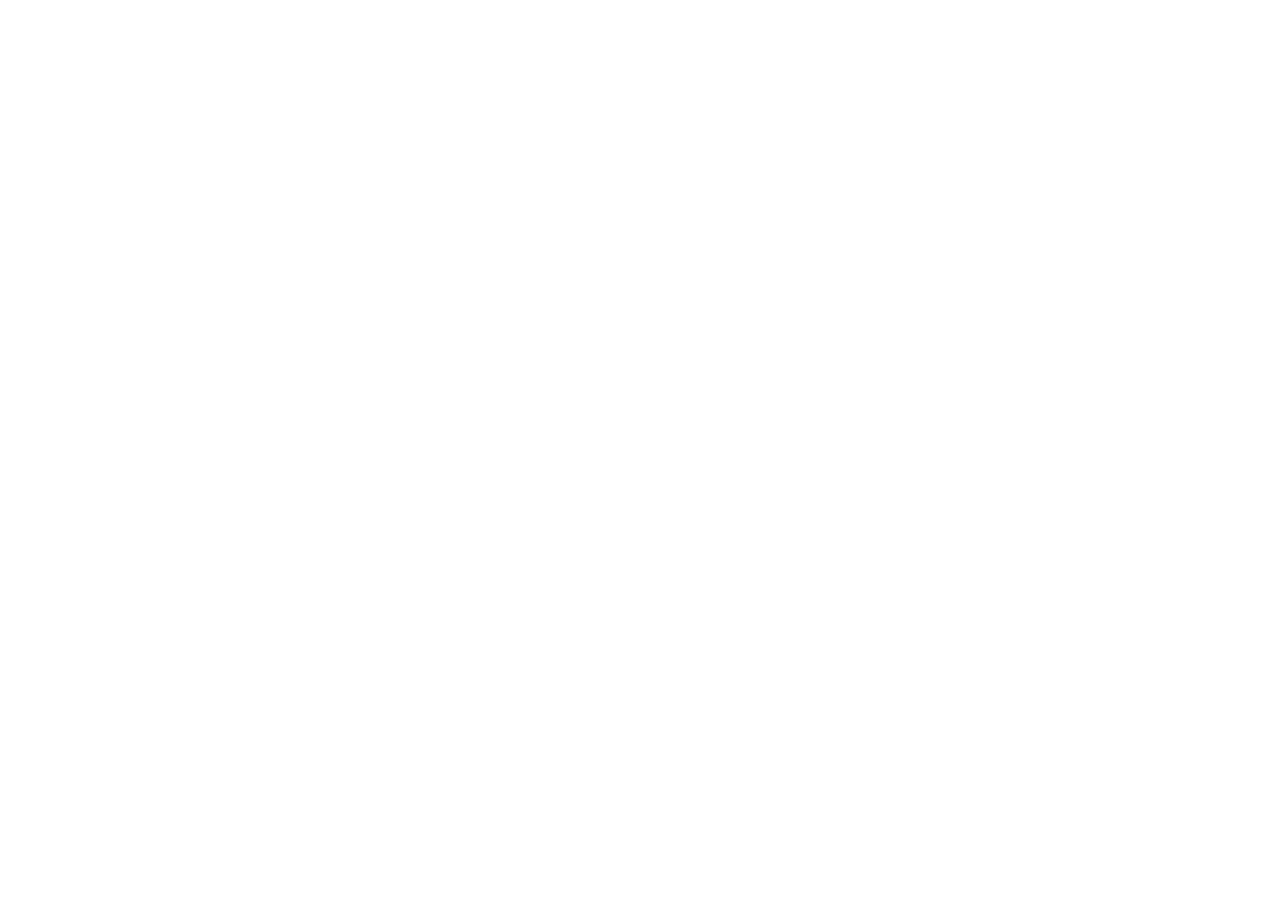
==== login.html @ 40ef72df "登录页面设计" ====
<!DOCTYPE html>
<html lang="en">
<head>
  <meta charset="UTF-8">
  <meta http-equiv="X-UA-Compatible" content="IE=edge">
  <meta name="viewport" content="width=device-width, initial-scale=1.0">
  <title>Document</title>
  <link rel="stylesheet" href="./assets/css/login.css">
  <link rel="stylesheet" href="./assets/lib/bootstrap.css">
</head>
<body>
  <div></div>
</body>
</html>
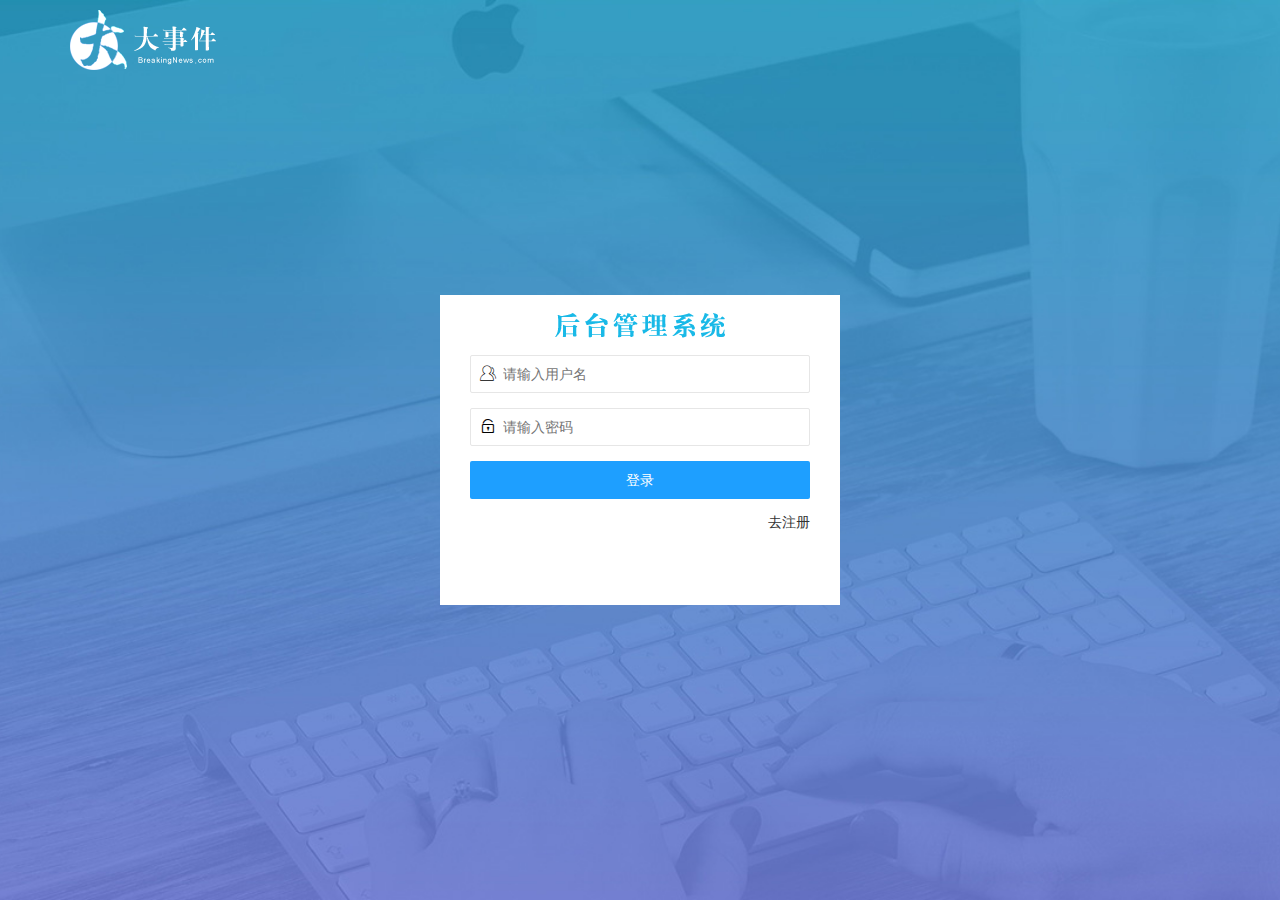
==== commit cbe0b244: "完成了登录和注册功能" ====
--- a/login.html
+++ b/login.html
@@ -5,10 +5,79 @@
   <meta http-equiv="X-UA-Compatible" content="IE=edge">
   <meta name="viewport" content="width=device-width, initial-scale=1.0">
   <title>Document</title>
+  
+  <link rel="stylesheet" href="./assets/lib/layui/css/layui.css">
   <link rel="stylesheet" href="./assets/css/login.css">
-  <link rel="stylesheet" href="./assets/lib/bootstrap.css">
 </head>
 <body>
-  <div></div>
+  <div class="layui-main">
+    <img src="./assets/images/logo.png" alt="">
+  </div>
+  <!-- 登录注册模块 -->
+  <div class="loginAndRegBox">
+    <!-- 背景标题 -->
+    <div class="bg-box"></div>
+    <!-- 登录模块 -->
+    <div class="login-box" >
+      <!-- 用户名 -->
+      <form class="layui-form" id="form-login">
+        <div class="layui-form-item">
+          <i class="layui-icon layui-icon-user"></i>
+            <input type="text" name="username" required lay-verify="required" placeholder="请输入用户名" autocomplete="off"
+              class="layui-input">
+        </div>
+        <!-- 密码 -->
+        <div class="layui-form-item">
+          <i class="layui-icon layui-icon-password"></i>
+            <input type="password" name="password" required lay-verify="required|pwd" placeholder="请输入密码" autocomplete="off"
+              class="layui-input">
+        </div>
+        <!-- 提交按钮 -->
+        <div class="layui-form-item">
+          <button class="layui-btn  layui-btn-normal layui-btn-fluid" lay-submit >登录</button>
+        </div>
+        <div class="layui-form-item link">
+          <a href="javascript:;" id='link-reg'>去注册</a>
+        </div>
+      </form>
+      
+    </div>
+    <!-- 注册模块 -->
+    <div class="reg-box" >
+      <!-- 用户名 -->
+      <form class="layui-form" id="form_reg">
+        <div class="layui-form-item">
+          <i class="layui-icon layui-icon-user"></i>
+          <input type="text" name="username" required lay-verify="required" placeholder="请输入用户名" autocomplete="off"
+            class="layui-input">
+        </div>
+        <!-- 密码 -->
+        <div class="layui-form-item">
+          <i class="layui-icon layui-icon-password"></i>
+          <input type="password" name="password" required lay-verify="required|pwd" placeholder="请输入密码" autocomplete="off"
+            class="layui-input">
+        </div>
+        <!-- 密码确认框 -->
+        <div class="layui-form-item">
+          <i class="layui-icon layui-icon-password"></i>
+          <input type="password" name="repassword" required lay-verify="required|pwd|repawd" placeholder="请输入确认密码" autocomplete="off"
+            class="layui-input">
+        </div>
+        <!-- 注册按钮 -->
+        <div class="layui-form-item">
+          <button class="layui-btn  layui-btn-normal layui-btn-fluid" lay-submit>注册</button>
+        </div>
+        <div class="layui-form-item link">
+          <a href="javascript:;" id="link-login">去登录</a>
+        </div>
+      </form>
+      
+    </div>
+  </div>
+
+  <script src="./assets/lib/jquery.js"></script>
+  <script src="./assets/lib/layui/layui.all.js"></script>
+  <script src="./assets/js/baseAPI.js"></script>
+  <script src="./assets/js/login.js"></script>
 </body>
 </html>--- a/assets/lib/layui/css/layui.css
+++ b/assets/lib/layui/css/layui.css
@@ -0,0 +1,2 @@
+/** layui-v2.5.5 MIT License By https://www.layui.com */
+ .layui-inline,img{display:inline-block;vertical-align:middle}h1,h2,h3,h4,h5,h6{font-weight:400}.layui-edge,.layui-header,.layui-inline,.layui-main{position:relative}.layui-body,.layui-edge,.layui-elip{overflow:hidden}.layui-btn,.layui-edge,.layui-inline,img{vertical-align:middle}.layui-btn,.layui-disabled,.layui-icon,.layui-unselect{-moz-user-select:none;-webkit-user-select:none;-ms-user-select:none}.layui-elip,.layui-form-checkbox span,.layui-form-pane .layui-form-label{text-overflow:ellipsis;white-space:nowrap}.layui-breadcrumb,.layui-tree-btnGroup{visibility:hidden}blockquote,body,button,dd,div,dl,dt,form,h1,h2,h3,h4,h5,h6,input,li,ol,p,pre,td,textarea,th,ul{margin:0;padding:0;-webkit-tap-highlight-color:rgba(0,0,0,0)}a:active,a:hover{outline:0}img{border:none}li{list-style:none}table{border-collapse:collapse;border-spacing:0}h4,h5,h6{font-size:100%}button,input,optgroup,option,select,textarea{font-family:inherit;font-size:inherit;font-style:inherit;font-weight:inherit;outline:0}pre{white-space:pre-wrap;white-space:-moz-pre-wrap;white-space:-pre-wrap;white-space:-o-pre-wrap;word-wrap:break-word}body{line-height:24px;font:14px Helvetica Neue,Helvetica,PingFang SC,Tahoma,Arial,sans-serif}hr{height:1px;margin:10px 0;border:0;clear:both}a{color:#333;text-decoration:none}a:hover{color:#777}a cite{font-style:normal;*cursor:pointer}.layui-border-box,.layui-border-box *{box-sizing:border-box}.layui-box,.layui-box *{box-sizing:content-box}.layui-clear{clear:both;*zoom:1}.layui-clear:after{content:'\20';clear:both;*zoom:1;display:block;height:0}.layui-inline{*display:inline;*zoom:1}.layui-edge{display:inline-block;width:0;height:0;border-width:6px;border-style:dashed;border-color:transparent}.layui-edge-top{top:-4px;border-bottom-color:#999;border-bottom-style:solid}.layui-edge-right{border-left-color:#999;border-left-style:solid}.layui-edge-bottom{top:2px;border-top-color:#999;border-top-style:solid}.layui-edge-left{border-right-color:#999;border-right-style:solid}.layui-disabled,.layui-disabled:hover{color:#d2d2d2!important;cursor:not-allowed!important}.layui-circle{border-radius:100%}.layui-show{display:block!important}.layui-hide{display:none!important}@font-face{font-family:layui-icon;src:url(../font/iconfont.eot?v=250);src:url(../font/iconfont.eot?v=250#iefix) format('embedded-opentype'),url(../font/iconfont.woff2?v=250) format('woff2'),url(../font/iconfont.woff?v=250) format('woff'),url(../font/iconfont.ttf?v=250) format('truetype'),url(../font/iconfont.svg?v=250#layui-icon) format('svg')}.layui-icon{font-family:layui-icon!important;font-size:16px;font-style:normal;-webkit-font-smoothing:antialiased;-moz-osx-font-smoothing:grayscale}.layui-icon-reply-fill:before{content:"\e611"}.layui-icon-set-fill:before{content:"\e614"}.layui-icon-menu-fill:before{content:"\e60f"}.layui-icon-search:before{content:"\e615"}.layui-icon-share:before{content:"\e641"}.layui-icon-set-sm:before{content:"\e620"}.layui-icon-engine:before{content:"\e628"}.layui-icon-close:before{content:"\1006"}.layui-icon-close-fill:before{content:"\1007"}.layui-icon-chart-screen:before{content:"\e629"}.layui-icon-star:before{content:"\e600"}.layui-icon-circle-dot:before{content:"\e617"}.layui-icon-chat:before{content:"\e606"}.layui-icon-release:before{content:"\e609"}.layui-icon-list:before{content:"\e60a"}.layui-icon-chart:before{content:"\e62c"}.layui-icon-ok-circle:before{content:"\1005"}.layui-icon-layim-theme:before{content:"\e61b"}.layui-icon-table:before{content:"\e62d"}.layui-icon-right:before{content:"\e602"}.layui-icon-left:before{content:"\e603"}.layui-icon-cart-simple:before{content:"\e698"}.layui-icon-face-cry:before{content:"\e69c"}.layui-icon-face-smile:before{content:"\e6af"}.layui-icon-survey:before{content:"\e6b2"}.layui-icon-tree:before{content:"\e62e"}.layui-icon-upload-circle:before{content:"\e62f"}.layui-icon-add-circle:before{content:"\e61f"}.layui-icon-download-circle:before{content:"\e601"}.layui-icon-templeate-1:before{content:"\e630"}.layui-icon-util:before{content:"\e631"}.layui-icon-face-surprised:before{content:"\e664"}.layui-icon-edit:before{content:"\e642"}.layui-icon-speaker:before{content:"\e645"}.layui-icon-down:before{content:"\e61a"}.layui-icon-file:before{content:"\e621"}.layui-icon-layouts:before{content:"\e632"}.layui-icon-rate-half:before{content:"\e6c9"}.layui-icon-add-circle-fine:before{content:"\e608"}.layui-icon-prev-circle:before{content:"\e633"}.layui-icon-read:before{content:"\e705"}.layui-icon-404:before{content:"\e61c"}.layui-icon-carousel:before{content:"\e634"}.layui-icon-help:before{content:"\e607"}.layui-icon-code-circle:before{content:"\e635"}.layui-icon-water:before{content:"\e636"}.layui-icon-username:before{content:"\e66f"}.layui-icon-find-fill:before{content:"\e670"}.layui-icon-about:before{content:"\e60b"}.layui-icon-location:before{content:"\e715"}.layui-icon-up:before{content:"\e619"}.layui-icon-pause:before{content:"\e651"}.layui-icon-date:before{content:"\e637"}.layui-icon-layim-uploadfile:before{content:"\e61d"}.layui-icon-delete:before{content:"\e640"}.layui-icon-play:before{content:"\e652"}.layui-icon-top:before{content:"\e604"}.layui-icon-friends:before{content:"\e612"}.layui-icon-refresh-3:before{content:"\e9aa"}.layui-icon-ok:before{content:"\e605"}.layui-icon-layer:before{content:"\e638"}.layui-icon-face-smile-fine:before{content:"\e60c"}.layui-icon-dollar:before{content:"\e659"}.layui-icon-group:before{content:"\e613"}.layui-icon-layim-download:before{content:"\e61e"}.layui-icon-picture-fine:before{content:"\e60d"}.layui-icon-link:before{content:"\e64c"}.layui-icon-diamond:before{content:"\e735"}.layui-icon-log:before{content:"\e60e"}.layui-icon-rate-solid:before{content:"\e67a"}.layui-icon-fonts-del:before{content:"\e64f"}.layui-icon-unlink:before{content:"\e64d"}.layui-icon-fonts-clear:before{content:"\e639"}.layui-icon-triangle-r:before{content:"\e623"}.layui-icon-circle:before{content:"\e63f"}.layui-icon-radio:before{content:"\e643"}.layui-icon-align-center:before{content:"\e647"}.layui-icon-align-right:before{content:"\e648"}.layui-icon-align-left:before{content:"\e649"}.layui-icon-loading-1:before{content:"\e63e"}.layui-icon-return:before{content:"\e65c"}.layui-icon-fonts-strong:before{content:"\e62b"}.layui-icon-upload:before{content:"\e67c"}.layui-icon-dialogue:before{content:"\e63a"}.layui-icon-video:before{content:"\e6ed"}.layui-icon-headset:before{content:"\e6fc"}.layui-icon-cellphone-fine:before{content:"\e63b"}.layui-icon-add-1:before{content:"\e654"}.layui-icon-face-smile-b:before{content:"\e650"}.layui-icon-fonts-html:before{content:"\e64b"}.layui-icon-form:before{content:"\e63c"}.layui-icon-cart:before{content:"\e657"}.layui-icon-camera-fill:before{content:"\e65d"}.layui-icon-tabs:before{content:"\e62a"}.layui-icon-fonts-code:before{content:"\e64e"}.layui-icon-fire:before{content:"\e756"}.layui-icon-set:before{content:"\e716"}.layui-icon-fonts-u:before{content:"\e646"}.layui-icon-triangle-d:before{content:"\e625"}.layui-icon-tips:before{content:"\e702"}.layui-icon-picture:before{content:"\e64a"}.layui-icon-more-vertical:before{content:"\e671"}.layui-icon-flag:before{content:"\e66c"}.layui-icon-loading:before{content:"\e63d"}.layui-icon-fonts-i:before{content:"\e644"}.layui-icon-refresh-1:before{content:"\e666"}.layui-icon-rmb:before{content:"\e65e"}.layui-icon-home:before{content:"\e68e"}.layui-icon-user:before{content:"\e770"}.layui-icon-notice:before{content:"\e667"}.layui-icon-login-weibo:before{content:"\e675"}.layui-icon-voice:before{content:"\e688"}.layui-icon-upload-drag:before{content:"\e681"}.layui-icon-login-qq:before{content:"\e676"}.layui-icon-snowflake:before{content:"\e6b1"}.layui-icon-file-b:before{content:"\e655"}.layui-icon-template:before{content:"\e663"}.layui-icon-auz:before{content:"\e672"}.layui-icon-console:before{content:"\e665"}.layui-icon-app:before{content:"\e653"}.layui-icon-prev:before{content:"\e65a"}.layui-icon-website:before{content:"\e7ae"}.layui-icon-next:before{content:"\e65b"}.layui-icon-component:before{content:"\e857"}.layui-icon-more:before{content:"\e65f"}.layui-icon-login-wechat:before{content:"\e677"}.layui-icon-shrink-right:before{content:"\e668"}.layui-icon-spread-left:before{content:"\e66b"}.layui-icon-camera:before{content:"\e660"}.layui-icon-note:before{content:"\e66e"}.layui-icon-refresh:before{content:"\e669"}.layui-icon-female:before{content:"\e661"}.layui-icon-male:before{content:"\e662"}.layui-icon-password:before{content:"\e673"}.layui-icon-senior:before{content:"\e674"}.layui-icon-theme:before{content:"\e66a"}.layui-icon-tread:before{content:"\e6c5"}.layui-icon-praise:before{content:"\e6c6"}.layui-icon-star-fill:before{content:"\e658"}.layui-icon-rate:before{content:"\e67b"}.layui-icon-template-1:before{content:"\e656"}.layui-icon-vercode:before{content:"\e679"}.layui-icon-cellphone:before{content:"\e678"}.layui-icon-screen-full:before{content:"\e622"}.layui-icon-screen-restore:before{content:"\e758"}.layui-icon-cols:before{content:"\e610"}.layui-icon-export:before{content:"\e67d"}.layui-icon-print:before{content:"\e66d"}.layui-icon-slider:before{content:"\e714"}.layui-icon-addition:before{content:"\e624"}.layui-icon-subtraction:before{content:"\e67e"}.layui-icon-service:before{content:"\e626"}.layui-icon-transfer:before{content:"\e691"}.layui-main{width:1140px;margin:0 auto}.layui-header{z-index:1000;height:60px}.layui-header a:hover{transition:all .5s;-webkit-transition:all .5s}.layui-side{position:fixed;left:0;top:0;bottom:0;z-index:999;width:200px;overflow-x:hidden}.layui-side-scroll{position:relative;width:220px;height:100%;overflow-x:hidden}.layui-body{position:absolute;left:200px;right:0;top:0;bottom:0;z-index:998;width:auto;overflow-y:auto;box-sizing:border-box}.layui-layout-body{overflow:hidden}.layui-layout-admin .layui-header{background-color:#23262E}.layui-layout-admin .layui-side{top:60px;width:200px;overflow-x:hidden}.layui-layout-admin .layui-body{position:fixed;top:60px;bottom:44px}.layui-layout-admin .layui-main{width:auto;margin:0 15px}.layui-layout-admin .layui-footer{position:fixed;left:200px;right:0;bottom:0;height:44px;line-height:44px;padding:0 15px;background-color:#eee}.layui-layout-admin .layui-logo{position:absolute;left:0;top:0;width:200px;height:100%;line-height:60px;text-align:center;color:#009688;font-size:16px}.layui-layout-admin .layui-header .layui-nav{background:0 0}.layui-layout-left{position:absolute!important;left:200px;top:0}.layui-layout-right{position:absolute!important;right:0;top:0}.layui-container{position:relative;margin:0 auto;padding:0 15px;box-sizing:border-box}.layui-fluid{position:relative;margin:0 auto;padding:0 15px}.layui-row:after,.layui-row:before{content:'';display:block;clear:both}.layui-col-lg1,.layui-col-lg10,.layui-col-lg11,.layui-col-lg12,.layui-col-lg2,.layui-col-lg3,.layui-col-lg4,.layui-col-lg5,.layui-col-lg6,.layui-col-lg7,.layui-col-lg8,.layui-col-lg9,.layui-col-md1,.layui-col-md10,.layui-col-md11,.layui-col-md12,.layui-col-md2,.layui-col-md3,.layui-col-md4,.layui-col-md5,.layui-col-md6,.layui-col-md7,.layui-col-md8,.layui-col-md9,.layui-col-sm1,.layui-col-sm10,.layui-col-sm11,.layui-col-sm12,.layui-col-sm2,.layui-col-sm3,.layui-col-sm4,.layui-col-sm5,.layui-col-sm6,.layui-col-sm7,.layui-col-sm8,.layui-col-sm9,.layui-col-xs1,.layui-col-xs10,.layui-col-xs11,.layui-col-xs12,.layui-col-xs2,.layui-col-xs3,.layui-col-xs4,.layui-col-xs5,.layui-col-xs6,.layui-col-xs7,.layui-col-xs8,.layui-col-xs9{position:relative;display:block;box-sizing:border-box}.layui-col-xs1,.layui-col-xs10,.layui-col-xs11,.layui-col-xs12,.layui-col-xs2,.layui-col-xs3,.layui-col-xs4,.layui-col-xs5,.layui-col-xs6,.layui-col-xs7,.layui-col-xs8,.layui-col-xs9{float:left}.layui-col-xs1{width:8.33333333%}.layui-col-xs2{width:16.66666667%}.layui-col-xs3{width:25%}.layui-col-xs4{width:33.33333333%}.layui-col-xs5{width:41.66666667%}.layui-col-xs6{width:50%}.layui-col-xs7{width:58.33333333%}.layui-col-xs8{width:66.66666667%}.layui-col-xs9{width:75%}.layui-col-xs10{width:83.33333333%}.layui-col-xs11{width:91.66666667%}.layui-col-xs12{width:100%}.layui-col-xs-offset1{margin-left:8.33333333%}.layui-col-xs-offset2{margin-left:16.66666667%}.layui-col-xs-offset3{margin-left:25%}.layui-col-xs-offset4{margin-left:33.33333333%}.layui-col-xs-offset5{margin-left:41.66666667%}.layui-col-xs-offset6{margin-left:50%}.layui-col-xs-offset7{margin-left:58.33333333%}.layui-col-xs-offset8{margin-left:66.66666667%}.layui-col-xs-offset9{margin-left:75%}.layui-col-xs-offset10{margin-left:83.33333333%}.layui-col-xs-offset11{margin-left:91.66666667%}.layui-col-xs-offset12{margin-left:100%}@media screen and (max-width:768px){.layui-hide-xs{display:none!important}.layui-show-xs-block{display:block!important}.layui-show-xs-inline{display:inline!important}.layui-show-xs-inline-block{display:inline-block!important}}@media screen and (min-width:768px){.layui-container{width:750px}.layui-hide-sm{display:none!important}.layui-show-sm-block{display:block!important}.layui-show-sm-inline{display:inline!important}.layui-show-sm-inline-block{display:inline-block!important}.layui-col-sm1,.layui-col-sm10,.layui-col-sm11,.layui-col-sm12,.layui-col-sm2,.layui-col-sm3,.layui-col-sm4,.layui-col-sm5,.layui-col-sm6,.layui-col-sm7,.layui-col-sm8,.layui-col-sm9{float:left}.layui-col-sm1{width:8.33333333%}.layui-col-sm2{width:16.66666667%}.layui-col-sm3{width:25%}.layui-col-sm4{width:33.33333333%}.layui-col-sm5{width:41.66666667%}.layui-col-sm6{width:50%}.layui-col-sm7{width:58.33333333%}.layui-col-sm8{width:66.66666667%}.layui-col-sm9{width:75%}.layui-col-sm10{width:83.33333333%}.layui-col-sm11{width:91.66666667%}.layui-col-sm12{width:100%}.layui-col-sm-offset1{margin-left:8.33333333%}.layui-col-sm-offset2{margin-left:16.66666667%}.layui-col-sm-offset3{margin-left:25%}.layui-col-sm-offset4{margin-left:33.33333333%}.layui-col-sm-offset5{margin-left:41.66666667%}.layui-col-sm-offset6{margin-left:50%}.layui-col-sm-offset7{margin-left:58.33333333%}.layui-col-sm-offset8{margin-left:66.66666667%}.layui-col-sm-offset9{margin-left:75%}.layui-col-sm-offset10{margin-left:83.33333333%}.layui-col-sm-offset11{margin-left:91.66666667%}.layui-col-sm-offset12{margin-left:100%}}@media screen and (min-width:992px){.layui-container{width:970px}.layui-hide-md{display:none!important}.layui-show-md-block{display:block!important}.layui-show-md-inline{display:inline!important}.layui-show-md-inline-block{display:inline-block!important}.layui-col-md1,.layui-col-md10,.layui-col-md11,.layui-col-md12,.layui-col-md2,.layui-col-md3,.layui-col-md4,.layui-col-md5,.layui-col-md6,.layui-col-md7,.layui-col-md8,.layui-col-md9{float:left}.layui-col-md1{width:8.33333333%}.layui-col-md2{width:16.66666667%}.layui-col-md3{width:25%}.layui-col-md4{width:33.33333333%}.layui-col-md5{width:41.66666667%}.layui-col-md6{width:50%}.layui-col-md7{width:58.33333333%}.layui-col-md8{width:66.66666667%}.layui-col-md9{width:75%}.layui-col-md10{width:83.33333333%}.layui-col-md11{width:91.66666667%}.layui-col-md12{width:100%}.layui-col-md-offset1{margin-left:8.33333333%}.layui-col-md-offset2{margin-left:16.66666667%}.layui-col-md-offset3{margin-left:25%}.layui-col-md-offset4{margin-left:33.33333333%}.layui-col-md-offset5{margin-left:41.66666667%}.layui-col-md-offset6{margin-left:50%}.layui-col-md-offset7{margin-left:58.33333333%}.layui-col-md-offset8{margin-left:66.66666667%}.layui-col-md-offset9{margin-left:75%}.layui-col-md-offset10{margin-left:83.33333333%}.layui-col-md-offset11{margin-left:91.66666667%}.layui-col-md-offset12{margin-left:100%}}@media screen and (min-width:1200px){.layui-container{width:1170px}.layui-hide-lg{display:none!important}.layui-show-lg-block{display:block!important}.layui-show-lg-inline{display:inline!important}.layui-show-lg-inline-block{display:inline-block!important}.layui-col-lg1,.layui-col-lg10,.layui-col-lg11,.layui-col-lg12,.layui-col-lg2,.layui-col-lg3,.layui-col-lg4,.layui-col-lg5,.layui-col-lg6,.layui-col-lg7,.layui-col-lg8,.layui-col-lg9{float:left}.layui-col-lg1{width:8.33333333%}.layui-col-lg2{width:16.66666667%}.layui-col-lg3{width:25%}.layui-col-lg4{width:33.33333333%}.layui-col-lg5{width:41.66666667%}.layui-col-lg6{width:50%}.layui-col-lg7{width:58.33333333%}.layui-col-lg8{width:66.66666667%}.layui-col-lg9{width:75%}.layui-col-lg10{width:83.33333333%}.layui-col-lg11{width:91.66666667%}.layui-col-lg12{width:100%}.layui-col-lg-offset1{margin-left:8.33333333%}.layui-col-lg-offset2{margin-left:16.66666667%}.layui-col-lg-offset3{margin-left:25%}.layui-col-lg-offset4{margin-left:33.33333333%}.layui-col-lg-offset5{margin-left:41.66666667%}.layui-col-lg-offset6{margin-left:50%}.layui-col-lg-offset7{margin-left:58.33333333%}.layui-col-lg-offset8{margin-left:66.66666667%}.layui-col-lg-offset9{margin-left:75%}.layui-col-lg-offset10{margin-left:83.33333333%}.layui-col-lg-offset11{margin-left:91.66666667%}.layui-col-lg-offset12{margin-left:100%}}.layui-col-space1{margin:-.5px}.layui-col-space1>*{padding:.5px}.layui-col-space3{margin:-1.5px}.layui-col-space3>*{padding:1.5px}.layui-col-space5{margin:-2.5px}.layui-col-space5>*{padding:2.5px}.layui-col-space8{margin:-3.5px}.layui-col-space8>*{padding:3.5px}.layui-col-space10{margin:-5px}.layui-col-space10>*{padding:5px}.layui-col-space12{margin:-6px}.layui-col-space12>*{padding:6px}.layui-col-space15{margin:-7.5px}.layui-col-space15>*{padding:7.5px}.layui-col-space18{margin:-9px}.layui-col-space18>*{padding:9px}.layui-col-space20{margin:-10px}.layui-col-space20>*{padding:10px}.layui-col-space22{margin:-11px}.layui-col-space22>*{padding:11px}.layui-col-space25{margin:-12.5px}.layui-col-space25>*{padding:12.5px}.layui-col-space30{margin:-15px}.layui-col-space30>*{padding:15px}.layui-btn,.layui-input,.layui-select,.layui-textarea,.layui-upload-button{outline:0;-webkit-appearance:none;transition:all .3s;-webkit-transition:all .3s;box-sizing:border-box}.layui-elem-quote{margin-bottom:10px;padding:15px;line-height:22px;border-left:5px solid #009688;border-radius:0 2px 2px 0;background-color:#f2f2f2}.layui-quote-nm{border-style:solid;border-width:1px 1px 1px 5px;background:0 0}.layui-elem-field{margin-bottom:10px;padding:0;border-width:1px;border-style:solid}.layui-elem-field legend{margin-left:20px;padding:0 10px;font-size:20px;font-weight:300}.layui-field-title{margin:10px 0 20px;border-width:1px 0 0}.layui-field-box{padding:10px 15px}.layui-field-title .layui-field-box{padding:10px 0}.layui-progress{position:relative;height:6px;border-radius:20px;background-color:#e2e2e2}.layui-progress-bar{position:absolute;left:0;top:0;width:0;max-width:100%;height:6px;border-radius:20px;text-align:right;background-color:#5FB878;transition:all .3s;-webkit-transition:all .3s}.layui-progress-big,.layui-progress-big .layui-progress-bar{height:18px;line-height:18px}.layui-progress-text{position:relative;top:-20px;line-height:18px;font-size:12px;color:#666}.layui-progress-big .layui-progress-text{position:static;padding:0 10px;color:#fff}.layui-collapse{border-width:1px;border-style:solid;border-radius:2px}.layui-colla-content,.layui-colla-item{border-top-width:1px;border-top-style:solid}.layui-colla-item:first-child{border-top:none}.layui-colla-title{position:relative;height:42px;line-height:42px;padding:0 15px 0 35px;color:#333;background-color:#f2f2f2;cursor:pointer;font-size:14px;overflow:hidden}.layui-colla-content{display:none;padding:10px 15px;line-height:22px;color:#666}.layui-colla-icon{position:absolute;left:15px;top:0;font-size:14px}.layui-card{margin-bottom:15px;border-radius:2px;background-color:#fff;box-shadow:0 1px 2px 0 rgba(0,0,0,.05)}.layui-card:last-child{margin-bottom:0}.layui-card-header{position:relative;height:42px;line-height:42px;padding:0 15px;border-bottom:1px solid #f6f6f6;color:#333;border-radius:2px 2px 0 0;font-size:14px}.layui-bg-black,.layui-bg-blue,.layui-bg-cyan,.layui-bg-green,.layui-bg-orange,.layui-bg-red{color:#fff!important}.layui-card-body{position:relative;padding:10px 15px;line-height:24px}.layui-card-body[pad15]{padding:15px}.layui-card-body[pad20]{padding:20px}.layui-card-body .layui-table{margin:5px 0}.layui-card .layui-tab{margin:0}.layui-panel-window{position:relative;padding:15px;border-radius:0;border-top:5px solid #E6E6E6;background-color:#fff}.layui-auxiliar-moving{position:fixed;left:0;right:0;top:0;bottom:0;width:100%;height:100%;background:0 0;z-index:9999999999}.layui-form-label,.layui-form-mid,.layui-form-select,.layui-input-block,.layui-input-inline,.layui-textarea{position:relative}.layui-bg-red{background-color:#FF5722!important}.layui-bg-orange{background-color:#FFB800!important}.layui-bg-green{background-color:#009688!important}.layui-bg-cyan{background-color:#2F4056!important}.layui-bg-blue{background-color:#1E9FFF!important}.layui-bg-black{background-color:#393D49!important}.layui-bg-gray{background-color:#eee!important;color:#666!important}.layui-badge-rim,.layui-colla-content,.layui-colla-item,.layui-collapse,.layui-elem-field,.layui-form-pane .layui-form-item[pane],.layui-form-pane .layui-form-label,.layui-input,.layui-layedit,.layui-layedit-tool,.layui-quote-nm,.layui-select,.layui-tab-bar,.layui-tab-card,.layui-tab-title,.layui-tab-title .layui-this:after,.layui-textarea{border-color:#e6e6e6}.layui-timeline-item:before,hr{background-color:#e6e6e6}.layui-text{line-height:22px;font-size:14px;color:#666}.layui-text h1,.layui-text h2,.layui-text h3{font-weight:500;color:#333}.layui-text h1{font-size:30px}.layui-text h2{font-size:24px}.layui-text h3{font-size:18px}.layui-text a:not(.layui-btn){color:#01AAED}.layui-text a:not(.layui-btn):hover{text-decoration:underline}.layui-text ul{padding:5px 0 5px 15px}.layui-text ul li{margin-top:5px;list-style-type:disc}.layui-text em,.layui-word-aux{color:#999!important;padding:0 5px!important}.layui-btn{display:inline-block;height:38px;line-height:38px;padding:0 18px;background-color:#009688;color:#fff;white-space:nowrap;text-align:center;font-size:14px;border:none;border-radius:2px;cursor:pointer}.layui-btn:hover{opacity:.8;filter:alpha(opacity=80);color:#fff}.layui-btn:active{opacity:1;filter:alpha(opacity=100)}.layui-btn+.layui-btn{margin-left:10px}.layui-btn-container{font-size:0}.layui-btn-container .layui-btn{margin-right:10px;margin-bottom:10px}.layui-btn-container .layui-btn+.layui-btn{margin-left:0}.layui-table .layui-btn-container .layui-btn{margin-bottom:9px}.layui-btn-radius{border-radius:100px}.layui-btn .layui-icon{margin-right:3px;font-size:18px;vertical-align:bottom;vertical-align:middle\9}.layui-btn-primary{border:1px solid #C9C9C9;background-color:#fff;color:#555}.layui-btn-primary:hover{border-color:#009688;color:#333}.layui-btn-normal{background-color:#1E9FFF}.layui-btn-warm{background-color:#FFB800}.layui-btn-danger{background-color:#FF5722}.layui-btn-checked{background-color:#5FB878}.layui-btn-disabled,.layui-btn-disabled:active,.layui-btn-disabled:hover{border:1px solid #e6e6e6;background-color:#FBFBFB;color:#C9C9C9;cursor:not-allowed;opacity:1}.layui-btn-lg{height:44px;line-height:44px;padding:0 25px;font-size:16px}.layui-btn-sm{height:30px;line-height:30px;padding:0 10px;font-size:12px}.layui-btn-sm i{font-size:16px!important}.layui-btn-xs{height:22px;line-height:22px;padding:0 5px;font-size:12px}.layui-btn-xs i{font-size:14px!important}.layui-btn-group{display:inline-block;vertical-align:middle;font-size:0}.layui-btn-group .layui-btn{margin-left:0!important;margin-right:0!important;border-left:1px solid rgba(255,255,255,.5);border-radius:0}.layui-btn-group .layui-btn-primary{border-left:none}.layui-btn-group .layui-btn-primary:hover{border-color:#C9C9C9;color:#009688}.layui-btn-group .layui-btn:first-child{border-left:none;border-radius:2px 0 0 2px}.layui-btn-group .layui-btn-primary:first-child{border-left:1px solid #c9c9c9}.layui-btn-group .layui-btn:last-child{border-radius:0 2px 2px 0}.layui-btn-group .layui-btn+.layui-btn{margin-left:0}.layui-btn-group+.layui-btn-group{margin-left:10px}.layui-btn-fluid{width:100%}.layui-input,.layui-select,.layui-textarea{height:38px;line-height:1.3;line-height:38px\9;border-width:1px;border-style:solid;background-color:#fff;border-radius:2px}.layui-input::-webkit-input-placeholder,.layui-select::-webkit-input-placeholder,.layui-textarea::-webkit-input-placeholder{line-height:1.3}.layui-input,.layui-textarea{display:block;width:100%;padding-left:10px}.layui-input:hover,.layui-textarea:hover{border-color:#D2D2D2!important}.layui-input:focus,.layui-textarea:focus{border-color:#C9C9C9!important}.layui-textarea{min-height:100px;height:auto;line-height:20px;padding:6px 10px;resize:vertical}.layui-select{padding:0 10px}.layui-form input[type=checkbox],.layui-form input[type=radio],.layui-form select{display:none}.layui-form [lay-ignore]{display:initial}.layui-form-item{margin-bottom:15px;clear:both;*zoom:1}.layui-form-item:after{content:'\20';clear:both;*zoom:1;display:block;height:0}.layui-form-label{float:left;display:block;padding:9px 15px;width:80px;font-weight:400;line-height:20px;text-align:right}.layui-form-label-col{display:block;float:none;padding:9px 0;line-height:20px;text-align:left}.layui-form-item .layui-inline{margin-bottom:5px;margin-right:10px}.layui-input-block{margin-left:110px;min-height:36px}.layui-input-inline{display:inline-block;vertical-align:middle}.layui-form-item .layui-input-inline{float:left;width:190px;margin-right:10px}.layui-form-text .layui-input-inline{width:auto}.layui-form-mid{float:left;display:block;padding:9px 0!important;line-height:20px;margin-right:10px}.layui-form-danger+.layui-form-select .layui-input,.layui-form-danger:focus{border-color:#FF5722!important}.layui-form-select .layui-input{padding-right:30px;cursor:pointer}.layui-form-select .layui-edge{position:absolute;right:10px;top:50%;margin-top:-3px;cursor:pointer;border-width:6px;border-top-color:#c2c2c2;border-top-style:solid;transition:all .3s;-webkit-transition:all .3s}.layui-form-select dl{display:none;position:absolute;left:0;top:42px;padding:5px 0;z-index:899;min-width:100%;border:1px solid #d2d2d2;max-height:300px;overflow-y:auto;background-color:#fff;border-radius:2px;box-shadow:0 2px 4px rgba(0,0,0,.12);box-sizing:border-box}.layui-form-select dl dd,.layui-form-select dl dt{padding:0 10px;line-height:36px;white-space:nowrap;overflow:hidden;text-overflow:ellipsis}.layui-form-select dl dt{font-size:12px;color:#999}.layui-form-select dl dd{cursor:pointer}.layui-form-select dl dd:hover{background-color:#f2f2f2;-webkit-transition:.5s all;transition:.5s all}.layui-form-select .layui-select-group dd{padding-left:20px}.layui-form-select dl dd.layui-select-tips{padding-left:10px!important;color:#999}.layui-form-select dl dd.layui-this{background-color:#5FB878;color:#fff}.layui-form-checkbox,.layui-form-select dl dd.layui-disabled{background-color:#fff}.layui-form-selected dl{display:block}.layui-form-checkbox,.layui-form-checkbox *,.layui-form-switch{display:inline-block;vertical-align:middle}.layui-form-selected .layui-edge{margin-top:-9px;-webkit-transform:rotate(180deg);transform:rotate(180deg);margin-top:-3px\9}:root .layui-form-selected .layui-edge{margin-top:-9px\0/IE9}.layui-form-selectup dl{top:auto;bottom:42px}.layui-select-none{margin:5px 0;text-align:center;color:#999}.layui-select-disabled .layui-disabled{border-color:#eee!important}.layui-select-disabled .layui-edge{border-top-color:#d2d2d2}.layui-form-checkbox{position:relative;height:30px;line-height:30px;margin-right:10px;padding-right:30px;cursor:pointer;font-size:0;-webkit-transition:.1s linear;transition:.1s linear;box-sizing:border-box}.layui-form-checkbox span{padding:0 10px;height:100%;font-size:14px;border-radius:2px 0 0 2px;background-color:#d2d2d2;color:#fff;overflow:hidden}.layui-form-checkbox:hover span{background-color:#c2c2c2}.layui-form-checkbox i{position:absolute;right:0;top:0;width:30px;height:28px;border:1px solid #d2d2d2;border-left:none;border-radius:0 2px 2px 0;color:#fff;font-size:20px;text-align:center}.layui-form-checkbox:hover i{border-color:#c2c2c2;color:#c2c2c2}.layui-form-checked,.layui-form-checked:hover{border-color:#5FB878}.layui-form-checked span,.layui-form-checked:hover span{background-color:#5FB878}.layui-form-checked i,.layui-form-checked:hover i{color:#5FB878}.layui-form-item .layui-form-checkbox{margin-top:4px}.layui-form-checkbox[lay-skin=primary]{height:auto!important;line-height:normal!important;min-width:18px;min-height:18px;border:none!important;margin-right:0;padding-left:28px;padding-right:0;background:0 0}.layui-form-checkbox[lay-skin=primary] span{padding-left:0;padding-right:15px;line-height:18px;background:0 0;color:#666}.layui-form-checkbox[lay-skin=primary] i{right:auto;left:0;width:16px;height:16px;line-height:16px;border:1px solid #d2d2d2;font-size:12px;border-radius:2px;background-color:#fff;-webkit-transition:.1s linear;transition:.1s linear}.layui-form-checkbox[lay-skin=primary]:hover i{border-color:#5FB878;color:#fff}.layui-form-checked[lay-skin=primary] i{border-color:#5FB878!important;background-color:#5FB878;color:#fff}.layui-checkbox-disbaled[lay-skin=primary] span{background:0 0!important;color:#c2c2c2}.layui-checkbox-disbaled[lay-skin=primary]:hover i{border-color:#d2d2d2}.layui-form-item .layui-form-checkbox[lay-skin=primary]{margin-top:10px}.layui-form-switch{position:relative;height:22px;line-height:22px;min-width:35px;padding:0 5px;margin-top:8px;border:1px solid #d2d2d2;border-radius:20px;cursor:pointer;background-color:#fff;-webkit-transition:.1s linear;transition:.1s linear}.layui-form-switch i{position:absolute;left:5px;top:3px;width:16px;height:16px;border-radius:20px;background-color:#d2d2d2;-webkit-transition:.1s linear;transition:.1s linear}.layui-form-switch em{position:relative;top:0;width:25px;margin-left:21px;padding:0!important;text-align:center!important;color:#999!important;font-style:normal!important;font-size:12px}.layui-form-onswitch{border-color:#5FB878;background-color:#5FB878}.layui-checkbox-disbaled,.layui-checkbox-disbaled i{border-color:#e2e2e2!important}.layui-form-onswitch i{left:100%;margin-left:-21px;background-color:#fff}.layui-form-onswitch em{margin-left:5px;margin-right:21px;color:#fff!important}.layui-checkbox-disbaled span{background-color:#e2e2e2!important}.layui-checkbox-disbaled:hover i{color:#fff!important}[lay-radio]{display:none}.layui-form-radio,.layui-form-radio *{display:inline-block;vertical-align:middle}.layui-form-radio{line-height:28px;margin:6px 10px 0 0;padding-right:10px;cursor:pointer;font-size:0}.layui-form-radio *{font-size:14px}.layui-form-radio>i{margin-right:8px;font-size:22px;color:#c2c2c2}.layui-form-radio>i:hover,.layui-form-radioed>i{color:#5FB878}.layui-radio-disbaled>i{color:#e2e2e2!important}.layui-form-pane .layui-form-label{width:110px;padding:8px 15px;height:38px;line-height:20px;border-width:1px;border-style:solid;border-radius:2px 0 0 2px;text-align:center;background-color:#FBFBFB;overflow:hidden;box-sizing:border-box}.layui-form-pane .layui-input-inline{margin-left:-1px}.layui-form-pane .layui-input-block{margin-left:110px;left:-1px}.layui-form-pane .layui-input{border-radius:0 2px 2px 0}.layui-form-pane .layui-form-text .layui-form-label{float:none;width:100%;border-radius:2px;box-sizing:border-box;text-align:left}.layui-form-pane .layui-form-text .layui-input-inline{display:block;margin:0;top:-1px;clear:both}.layui-form-pane .layui-form-text .layui-input-block{margin:0;left:0;top:-1px}.layui-form-pane .layui-form-text .layui-textarea{min-height:100px;border-radius:0 0 2px 2px}.layui-form-pane .layui-form-checkbox{margin:4px 0 4px 10px}.layui-form-pane .layui-form-radio,.layui-form-pane .layui-form-switch{margin-top:6px;margin-left:10px}.layui-form-pane .layui-form-item[pane]{position:relative;border-width:1px;border-style:solid}.layui-form-pane .layui-form-item[pane] .layui-form-label{position:absolute;left:0;top:0;height:100%;border-width:0 1px 0 0}.layui-form-pane .layui-form-item[pane] .layui-input-inline{margin-left:110px}@media screen and (max-width:450px){.layui-form-item .layui-form-label{text-overflow:ellipsis;overflow:hidden;white-space:nowrap}.layui-form-item .layui-inline{display:block;margin-right:0;margin-bottom:20px;clear:both}.layui-form-item .layui-inline:after{content:'\20';clear:both;display:block;height:0}.layui-form-item .layui-input-inline{display:block;float:none;left:-3px;width:auto;margin:0 0 10px 112px}.layui-form-item .layui-input-inline+.layui-form-mid{margin-left:110px;top:-5px;padding:0}.layui-form-item .layui-form-checkbox{margin-right:5px;margin-bottom:5px}}.layui-layedit{border-width:1px;border-style:solid;border-radius:2px}.layui-layedit-tool{padding:3px 5px;border-bottom-width:1px;border-bottom-style:solid;font-size:0}.layedit-tool-fixed{position:fixed;top:0;border-top:1px solid #e2e2e2}.layui-layedit-tool .layedit-tool-mid,.layui-layedit-tool .layui-icon{display:inline-block;vertical-align:middle;text-align:center;font-size:14px}.layui-layedit-tool .layui-icon{position:relative;width:32px;height:30px;line-height:30px;margin:3px 5px;color:#777;cursor:pointer;border-radius:2px}.layui-layedit-tool .layui-icon:hover{color:#393D49}.layui-layedit-tool .layui-icon:active{color:#000}.layui-layedit-tool .layedit-tool-active{background-color:#e2e2e2;color:#000}.layui-layedit-tool .layui-disabled,.layui-layedit-tool .layui-disabled:hover{color:#d2d2d2;cursor:not-allowed}.layui-layedit-tool .layedit-tool-mid{width:1px;height:18px;margin:0 10px;background-color:#d2d2d2}.layedit-tool-html{width:50px!important;font-size:30px!important}.layedit-tool-b,.layedit-tool-code,.layedit-tool-help{font-size:16px!important}.layedit-tool-d,.layedit-tool-face,.layedit-tool-image,.layedit-tool-unlink{font-size:18px!important}.layedit-tool-image input{position:absolute;font-size:0;left:0;top:0;width:100%;height:100%;opacity:.01;filter:Alpha(opacity=1);cursor:pointer}.layui-layedit-iframe iframe{display:block;width:100%}#LAY_layedit_code{overflow:hidden}.layui-laypage{display:inline-block;*display:inline;*zoom:1;vertical-align:middle;margin:10px 0;font-size:0}.layui-laypage>a:first-child,.layui-laypage>a:first-child em{border-radius:2px 0 0 2px}.layui-laypage>a:last-child,.layui-laypage>a:last-child em{border-radius:0 2px 2px 0}.layui-laypage>:first-child{margin-left:0!important}.layui-laypage>:last-child{margin-right:0!important}.layui-laypage a,.layui-laypage button,.layui-laypage input,.layui-laypage select,.layui-laypage span{border:1px solid #e2e2e2}.layui-laypage a,.layui-laypage span{display:inline-block;*display:inline;*zoom:1;vertical-align:middle;padding:0 15px;height:28px;line-height:28px;margin:0 -1px 5px 0;background-color:#fff;color:#333;font-size:12px}.layui-flow-more a *,.layui-laypage input,.layui-table-view select[lay-ignore]{display:inline-block}.layui-laypage a:hover{color:#009688}.layui-laypage em{font-style:normal}.layui-laypage .layui-laypage-spr{color:#999;font-weight:700}.layui-laypage a{text-decoration:none}.layui-laypage .layui-laypage-curr{position:relative}.layui-laypage .layui-laypage-curr em{position:relative;color:#fff}.layui-laypage .layui-laypage-curr .layui-laypage-em{position:absolute;left:-1px;top:-1px;padding:1px;width:100%;height:100%;background-color:#009688}.layui-laypage-em{border-radius:2px}.layui-laypage-next em,.layui-laypage-prev em{font-family:Sim sun;font-size:16px}.layui-laypage .layui-laypage-count,.layui-laypage .layui-laypage-limits,.layui-laypage .layui-laypage-refresh,.layui-laypage .layui-laypage-skip{margin-left:10px;margin-right:10px;padding:0;border:none}.layui-laypage .layui-laypage-limits,.layui-laypage .layui-laypage-refresh{vertical-align:top}.layui-laypage .layui-laypage-refresh i{font-size:18px;cursor:pointer}.layui-laypage select{height:22px;padding:3px;border-radius:2px;cursor:pointer}.layui-laypage .layui-laypage-skip{height:30px;line-height:30px;color:#999}.layui-laypage button,.layui-laypage input{height:30px;line-height:30px;border-radius:2px;vertical-align:top;background-color:#fff;box-sizing:border-box}.layui-laypage input{width:40px;margin:0 10px;padding:0 3px;text-align:center}.layui-laypage input:focus,.layui-laypage select:focus{border-color:#009688!important}.layui-laypage button{margin-left:10px;padding:0 10px;cursor:pointer}.layui-table,.layui-table-view{margin:10px 0}.layui-flow-more{margin:10px 0;text-align:center;color:#999;font-size:14px}.layui-flow-more a{height:32px;line-height:32px}.layui-flow-more a *{vertical-align:top}.layui-flow-more a cite{padding:0 20px;border-radius:3px;background-color:#eee;color:#333;font-style:normal}.layui-flow-more a cite:hover{opacity:.8}.layui-flow-more a i{font-size:30px;color:#737383}.layui-table{width:100%;background-color:#fff;color:#666}.layui-table tr{transition:all .3s;-webkit-transition:all .3s}.layui-table th{text-align:left;font-weight:400}.layui-table tbody tr:hover,.layui-table thead tr,.layui-table-click,.layui-table-header,.layui-table-hover,.layui-table-mend,.layui-table-patch,.layui-table-tool,.layui-table-total,.layui-table-total tr,.layui-table[lay-even] tr:nth-child(even){background-color:#f2f2f2}.layui-table td,.layui-table th,.layui-table-col-set,.layui-table-fixed-r,.layui-table-grid-down,.layui-table-header,.layui-table-page,.layui-table-tips-main,.layui-table-tool,.layui-table-total,.layui-table-view,.layui-table[lay-skin=line],.layui-table[lay-skin=row]{border-width:1px;border-style:solid;border-color:#e6e6e6}.layui-table td,.layui-table th{position:relative;padding:9px 15px;min-height:20px;line-height:20px;font-size:14px}.layui-table[lay-skin=line] td,.layui-table[lay-skin=line] th{border-width:0 0 1px}.layui-table[lay-skin=row] td,.layui-table[lay-skin=row] th{border-width:0 1px 0 0}.layui-table[lay-skin=nob] td,.layui-table[lay-skin=nob] th{border:none}.layui-table img{max-width:100px}.layui-table[lay-size=lg] td,.layui-table[lay-size=lg] th{padding:15px 30px}.layui-table-view .layui-table[lay-size=lg] .layui-table-cell{height:40px;line-height:40px}.layui-table[lay-size=sm] td,.layui-table[lay-size=sm] th{font-size:12px;padding:5px 10px}.layui-table-view .layui-table[lay-size=sm] .layui-table-cell{height:20px;line-height:20px}.layui-table[lay-data]{display:none}.layui-table-box{position:relative;overflow:hidden}.layui-table-view .layui-table{position:relative;width:auto;margin:0}.layui-table-view .layui-table[lay-skin=line]{border-width:0 1px 0 0}.layui-table-view .layui-table[lay-skin=row]{border-width:0 0 1px}.layui-table-view .layui-table td,.layui-table-view .layui-table th{padding:5px 0;border-top:none;border-left:none}.layui-table-view .layui-table th.layui-unselect .layui-table-cell span{cursor:pointer}.layui-table-view .layui-table td{cursor:default}.layui-table-view .layui-table td[data-edit=text]{cursor:text}.layui-table-view .layui-form-checkbox[lay-skin=primary] i{width:18px;height:18px}.layui-table-view .layui-form-radio{line-height:0;padding:0}.layui-table-view .layui-form-radio>i{margin:0;font-size:20px}.layui-table-init{position:absolute;left:0;top:0;width:100%;height:100%;text-align:center;z-index:110}.layui-table-init .layui-icon{position:absolute;left:50%;top:50%;margin:-15px 0 0 -15px;font-size:30px;color:#c2c2c2}.layui-table-header{border-width:0 0 1px;overflow:hidden}.layui-table-header .layui-table{margin-bottom:-1px}.layui-table-tool .layui-inline[lay-event]{position:relative;width:26px;height:26px;padding:5px;line-height:16px;margin-right:10px;text-align:center;color:#333;border:1px solid #ccc;cursor:pointer;-webkit-transition:.5s all;transition:.5s all}.layui-table-tool .layui-inline[lay-event]:hover{border:1px solid #999}.layui-table-tool-temp{padding-right:120px}.layui-table-tool-self{position:absolute;right:17px;top:10px}.layui-table-tool .layui-table-tool-self .layui-inline[lay-event]{margin:0 0 0 10px}.layui-table-tool-panel{position:absolute;top:29px;left:-1px;padding:5px 0;min-width:150px;min-height:40px;border:1px solid #d2d2d2;text-align:left;overflow-y:auto;background-color:#fff;box-shadow:0 2px 4px rgba(0,0,0,.12)}.layui-table-cell,.layui-table-tool-panel li{overflow:hidden;text-overflow:ellipsis;white-space:nowrap}.layui-table-tool-panel li{padding:0 10px;line-height:30px;-webkit-transition:.5s all;transition:.5s all}.layui-table-tool-panel li .layui-form-checkbox[lay-skin=primary]{width:100%;padding-left:28px}.layui-table-tool-panel li:hover{background-color:#f2f2f2}.layui-table-tool-panel li .layui-form-checkbox[lay-skin=primary] i{position:absolute;left:0;top:0}.layui-table-tool-panel li .layui-form-checkbox[lay-skin=primary] span{padding:0}.layui-table-tool .layui-table-tool-self .layui-table-tool-panel{left:auto;right:-1px}.layui-table-col-set{position:absolute;right:0;top:0;width:20px;height:100%;border-width:0 0 0 1px;background-color:#fff}.layui-table-sort{width:10px;height:20px;margin-left:5px;cursor:pointer!important}.layui-table-sort .layui-edge{position:absolute;left:5px;border-width:5px}.layui-table-sort .layui-table-sort-asc{top:3px;border-top:none;border-bottom-style:solid;border-bottom-color:#b2b2b2}.layui-table-sort .layui-table-sort-asc:hover{border-bottom-color:#666}.layui-table-sort .layui-table-sort-desc{bottom:5px;border-bottom:none;border-top-style:solid;border-top-color:#b2b2b2}.layui-table-sort .layui-table-sort-desc:hover{border-top-color:#666}.layui-table-sort[lay-sort=asc] .layui-table-sort-asc{border-bottom-color:#000}.layui-table-sort[lay-sort=desc] .layui-table-sort-desc{border-top-color:#000}.layui-table-cell{height:28px;line-height:28px;padding:0 15px;position:relative;box-sizing:border-box}.layui-table-cell .layui-form-checkbox[lay-skin=primary]{top:-1px;padding:0}.layui-table-cell .layui-table-link{color:#01AAED}.laytable-cell-checkbox,.laytable-cell-numbers,.laytable-cell-radio,.laytable-cell-space{padding:0;text-align:center}.layui-table-body{position:relative;overflow:auto;margin-right:-1px;margin-bottom:-1px}.layui-table-body .layui-none{line-height:26px;padding:15px;text-align:center;color:#999}.layui-table-fixed{position:absolute;left:0;top:0;z-index:101}.layui-table-fixed .layui-table-body{overflow:hidden}.layui-table-fixed-l{box-shadow:0 -1px 8px rgba(0,0,0,.08)}.layui-table-fixed-r{left:auto;right:-1px;border-width:0 0 0 1px;box-shadow:-1px 0 8px rgba(0,0,0,.08)}.layui-table-fixed-r .layui-table-header{position:relative;overflow:visible}.layui-table-mend{position:absolute;right:-49px;top:0;height:100%;width:50px}.layui-table-tool{position:relative;z-index:890;width:100%;min-height:50px;line-height:30px;padding:10px 15px;border-width:0 0 1px}.layui-table-tool .layui-btn-container{margin-bottom:-10px}.layui-table-page,.layui-table-total{border-width:1px 0 0;margin-bottom:-1px;overflow:hidden}.layui-table-page{position:relative;width:100%;padding:7px 7px 0;height:41px;font-size:12px;white-space:nowrap}.layui-table-page>div{height:26px}.layui-table-page .layui-laypage{margin:0}.layui-table-page .layui-laypage a,.layui-table-page .layui-laypage span{height:26px;line-height:26px;margin-bottom:10px;border:none;background:0 0}.layui-table-page .layui-laypage a,.layui-table-page .layui-laypage span.layui-laypage-curr{padding:0 12px}.layui-table-page .layui-laypage span{margin-left:0;padding:0}.layui-table-page .layui-laypage .layui-laypage-prev{margin-left:-7px!important}.layui-table-page .layui-laypage .layui-laypage-curr .layui-laypage-em{left:0;top:0;padding:0}.layui-table-page .layui-laypage button,.layui-table-page .layui-laypage input{height:26px;line-height:26px}.layui-table-page .layui-laypage input{width:40px}.layui-table-page .layui-laypage button{padding:0 10px}.layui-table-page select{height:18px}.layui-table-patch .layui-table-cell{padding:0;width:30px}.layui-table-edit{position:absolute;left:0;top:0;width:100%;height:100%;padding:0 14px 1px;border-radius:0;box-shadow:1px 1px 20px rgba(0,0,0,.15)}.layui-table-edit:focus{border-color:#5FB878!important}select.layui-table-edit{padding:0 0 0 10px;border-color:#C9C9C9}.layui-table-view .layui-form-checkbox,.layui-table-view .layui-form-radio,.layui-table-view .layui-form-switch{top:0;margin:0;box-sizing:content-box}.layui-table-view .layui-form-checkbox{top:-1px;height:26px;line-height:26px}.layui-table-view .layui-form-checkbox i{height:26px}.layui-table-grid .layui-table-cell{overflow:visible}.layui-table-grid-down{position:absolute;top:0;right:0;width:26px;height:100%;padding:5px 0;border-width:0 0 0 1px;text-align:center;background-color:#fff;color:#999;cursor:pointer}.layui-table-grid-down .layui-icon{position:absolute;top:50%;left:50%;margin:-8px 0 0 -8px}.layui-table-grid-down:hover{background-color:#fbfbfb}body .layui-table-tips .layui-layer-content{background:0 0;padding:0;box-shadow:0 1px 6px rgba(0,0,0,.12)}.layui-table-tips-main{margin:-44px 0 0 -1px;max-height:150px;padding:8px 15px;font-size:14px;overflow-y:scroll;background-color:#fff;color:#666}.layui-table-tips-c{position:absolute;right:-3px;top:-13px;width:20px;height:20px;padding:3px;cursor:pointer;background-color:#666;border-radius:50%;color:#fff}.layui-table-tips-c:hover{background-color:#777}.layui-table-tips-c:before{position:relative;right:-2px}.layui-upload-file{display:none!important;opacity:.01;filter:Alpha(opacity=1)}.layui-upload-drag,.layui-upload-form,.layui-upload-wrap{display:inline-block}.layui-upload-list{margin:10px 0}.layui-upload-choose{padding:0 10px;color:#999}.layui-upload-drag{position:relative;padding:30px;border:1px dashed #e2e2e2;background-color:#fff;text-align:center;cursor:pointer;color:#999}.layui-upload-drag .layui-icon{font-size:50px;color:#009688}.layui-upload-drag[lay-over]{border-color:#009688}.layui-upload-iframe{position:absolute;width:0;height:0;border:0;visibility:hidden}.layui-upload-wrap{position:relative;vertical-align:middle}.layui-upload-wrap .layui-upload-file{display:block!important;position:absolute;left:0;top:0;z-index:10;font-size:100px;width:100%;height:100%;opacity:.01;filter:Alpha(opacity=1);cursor:pointer}.layui-transfer-active,.layui-transfer-box{display:inline-block;vertical-align:middle}.layui-transfer-box,.layui-transfer-header,.layui-transfer-search{border-width:0;border-style:solid;border-color:#e6e6e6}.layui-transfer-box{position:relative;border-width:1px;width:200px;height:360px;border-radius:2px;background-color:#fff}.layui-transfer-box .layui-form-checkbox{width:100%;margin:0!important}.layui-transfer-header{height:38px;line-height:38px;padding:0 10px;border-bottom-width:1px}.layui-transfer-search{position:relative;padding:10px;border-bottom-width:1px}.layui-transfer-search .layui-input{height:32px;padding-left:30px;font-size:12px}.layui-transfer-search .layui-icon-search{position:absolute;left:20px;top:50%;margin-top:-8px;color:#666}.layui-transfer-active{margin:0 15px}.layui-transfer-active .layui-btn{display:block;margin:0;padding:0 15px;background-color:#5FB878;border-color:#5FB878;color:#fff}.layui-transfer-active .layui-btn-disabled{background-color:#FBFBFB;border-color:#e6e6e6;color:#C9C9C9}.layui-transfer-active .layui-btn:first-child{margin-bottom:15px}.layui-transfer-active .layui-btn .layui-icon{margin:0;font-size:14px!important}.layui-transfer-data{padding:5px 0;overflow:auto}.layui-transfer-data li{height:32px;line-height:32px;padding:0 10px}.layui-transfer-data li:hover{background-color:#f2f2f2;transition:.5s all}.layui-transfer-data .layui-none{padding:15px 10px;text-align:center;color:#999}.layui-nav{position:relative;padding:0 20px;background-color:#393D49;color:#fff;border-radius:2px;font-size:0;box-sizing:border-box}.layui-nav *{font-size:14px}.layui-nav .layui-nav-item{position:relative;display:inline-block;*display:inline;*zoom:1;vertical-align:middle;line-height:60px}.layui-nav .layui-nav-item a{display:block;padding:0 20px;color:#fff;color:rgba(255,255,255,.7);transition:all .3s;-webkit-transition:all .3s}.layui-nav .layui-this:after,.layui-nav-bar,.layui-nav-tree .layui-nav-itemed:after{position:absolute;left:0;top:0;width:0;height:5px;background-color:#5FB878;transition:all .2s;-webkit-transition:all .2s}.layui-nav-bar{z-index:1000}.layui-nav .layui-nav-item a:hover,.layui-nav .layui-this a{color:#fff}.layui-nav .layui-this:after{content:'';top:auto;bottom:0;width:100%}.layui-nav-img{width:30px;height:30px;margin-right:10px;border-radius:50%}.layui-nav .layui-nav-more{content:'';width:0;height:0;border-style:solid dashed dashed;border-color:#fff transparent transparent;overflow:hidden;cursor:pointer;transition:all .2s;-webkit-transition:all .2s;position:absolute;top:50%;right:3px;margin-top:-3px;border-width:6px;border-top-color:rgba(255,255,255,.7)}.layui-nav .layui-nav-mored,.layui-nav-itemed>a .layui-nav-more{margin-top:-9px;border-style:dashed dashed solid;border-color:transparent transparent #fff}.layui-nav-child{display:none;position:absolute;left:0;top:65px;min-width:100%;line-height:36px;padding:5px 0;box-shadow:0 2px 4px rgba(0,0,0,.12);border:1px solid #d2d2d2;background-color:#fff;z-index:100;border-radius:2px;white-space:nowrap}.layui-nav .layui-nav-child a{color:#333}.layui-nav .layui-nav-child a:hover{background-color:#f2f2f2;color:#000}.layui-nav-child dd{position:relative}.layui-nav .layui-nav-child dd.layui-this a,.layui-nav-child dd.layui-this{background-color:#5FB878;color:#fff}.layui-nav-child dd.layui-this:after{display:none}.layui-nav-tree{width:200px;padding:0}.layui-nav-tree .layui-nav-item{display:block;width:100%;line-height:45px}.layui-nav-tree .layui-nav-item a{position:relative;height:45px;line-height:45px;text-overflow:ellipsis;overflow:hidden;white-space:nowrap}.layui-nav-tree .layui-nav-item a:hover{background-color:#4E5465}.layui-nav-tree .layui-nav-bar{width:5px;height:0;background-color:#009688}.layui-nav-tree .layui-nav-child dd.layui-this,.layui-nav-tree .layui-nav-child dd.layui-this a,.layui-nav-tree .layui-this,.layui-nav-tree .layui-this>a,.layui-nav-tree .layui-this>a:hover{background-color:#009688;color:#fff}.layui-nav-tree .layui-this:after{display:none}.layui-nav-itemed>a,.layui-nav-tree .layui-nav-title a,.layui-nav-tree .layui-nav-title a:hover{color:#fff!important}.layui-nav-tree .layui-nav-child{position:relative;z-index:0;top:0;border:none;box-shadow:none}.layui-nav-tree .layui-nav-child a{height:40px;line-height:40px;color:#fff;color:rgba(255,255,255,.7)}.layui-nav-tree .layui-nav-child,.layui-nav-tree .layui-nav-child a:hover{background:0 0;color:#fff}.layui-nav-tree .layui-nav-more{right:10px}.layui-nav-itemed>.layui-nav-child{display:block;padding:0;background-color:rgba(0,0,0,.3)!important}.layui-nav-itemed>.layui-nav-child>.layui-this>.layui-nav-child{display:block}.layui-nav-side{position:fixed;top:0;bottom:0;left:0;overflow-x:hidden;z-index:999}.layui-bg-blue .layui-nav-bar,.layui-bg-blue .layui-nav-itemed:after,.layui-bg-blue .layui-this:after{background-color:#93D1FF}.layui-bg-blue .layui-nav-child dd.layui-this{background-color:#1E9FFF}.layui-bg-blue .layui-nav-itemed>a,.layui-nav-tree.layui-bg-blue .layui-nav-title a,.layui-nav-tree.layui-bg-blue .layui-nav-title a:hover{background-color:#007DDB!important}.layui-breadcrumb{font-size:0}.layui-breadcrumb>*{font-size:14px}.layui-breadcrumb a{color:#999!important}.layui-breadcrumb a:hover{color:#5FB878!important}.layui-breadcrumb a cite{color:#666;font-style:normal}.layui-breadcrumb span[lay-separator]{margin:0 10px;color:#999}.layui-tab{margin:10px 0;text-align:left!important}.layui-tab[overflow]>.layui-tab-title{overflow:hidden}.layui-tab-title{position:relative;left:0;height:40px;white-space:nowrap;font-size:0;border-bottom-width:1px;border-bottom-style:solid;transition:all .2s;-webkit-transition:all .2s}.layui-tab-title li{display:inline-block;*display:inline;*zoom:1;vertical-align:middle;font-size:14px;transition:all .2s;-webkit-transition:all .2s;position:relative;line-height:40px;min-width:65px;padding:0 15px;text-align:center;cursor:pointer}.layui-tab-title li a{display:block}.layui-tab-title .layui-this{color:#000}.layui-tab-title .layui-this:after{position:absolute;left:0;top:0;content:'';width:100%;height:41px;border-width:1px;border-style:solid;border-bottom-color:#fff;border-radius:2px 2px 0 0;box-sizing:border-box;pointer-events:none}.layui-tab-bar{position:absolute;right:0;top:0;z-index:10;width:30px;height:39px;line-height:39px;border-width:1px;border-style:solid;border-radius:2px;text-align:center;background-color:#fff;cursor:pointer}.layui-tab-bar .layui-icon{position:relative;display:inline-block;top:3px;transition:all .3s;-webkit-transition:all .3s}.layui-tab-item{display:none}.layui-tab-more{padding-right:30px;height:auto!important;white-space:normal!important}.layui-tab-more li.layui-this:after{border-bottom-color:#e2e2e2;border-radius:2px}.layui-tab-more .layui-tab-bar .layui-icon{top:-2px;top:3px\9;-webkit-transform:rotate(180deg);transform:rotate(180deg)}:root .layui-tab-more .layui-tab-bar .layui-icon{top:-2px\0/IE9}.layui-tab-content{padding:10px}.layui-tab-title li .layui-tab-close{position:relative;display:inline-block;width:18px;height:18px;line-height:20px;margin-left:8px;top:1px;text-align:center;font-size:14px;color:#c2c2c2;transition:all .2s;-webkit-transition:all .2s}.layui-tab-title li .layui-tab-close:hover{border-radius:2px;background-color:#FF5722;color:#fff}.layui-tab-brief>.layui-tab-title .layui-this{color:#009688}.layui-tab-brief>.layui-tab-more li.layui-this:after,.layui-tab-brief>.layui-tab-title .layui-this:after{border:none;border-radius:0;border-bottom:2px solid #5FB878}.layui-tab-brief[overflow]>.layui-tab-title .layui-this:after{top:-1px}.layui-tab-card{border-width:1px;border-style:solid;border-radius:2px;box-shadow:0 2px 5px 0 rgba(0,0,0,.1)}.layui-tab-card>.layui-tab-title{background-color:#f2f2f2}.layui-tab-card>.layui-tab-title li{margin-right:-1px;margin-left:-1px}.layui-tab-card>.layui-tab-title .layui-this{background-color:#fff}.layui-tab-card>.layui-tab-title .layui-this:after{border-top:none;border-width:1px;border-bottom-color:#fff}.layui-tab-card>.layui-tab-title .layui-tab-bar{height:40px;line-height:40px;border-radius:0;border-top:none;border-right:none}.layui-tab-card>.layui-tab-more .layui-this{background:0 0;color:#5FB878}.layui-tab-card>.layui-tab-more .layui-this:after{border:none}.layui-timeline{padding-left:5px}.layui-timeline-item{position:relative;padding-bottom:20px}.layui-timeline-axis{position:absolute;left:-5px;top:0;z-index:10;width:20px;height:20px;line-height:20px;background-color:#fff;color:#5FB878;border-radius:50%;text-align:center;cursor:pointer}.layui-timeline-axis:hover{color:#FF5722}.layui-timeline-item:before{content:'';position:absolute;left:5px;top:0;z-index:0;width:1px;height:100%}.layui-timeline-item:last-child:before{display:none}.layui-timeline-item:first-child:before{display:block}.layui-timeline-content{padding-left:25px}.layui-timeline-title{position:relative;margin-bottom:10px}.layui-badge,.layui-badge-dot,.layui-badge-rim{position:relative;display:inline-block;padding:0 6px;font-size:12px;text-align:center;background-color:#FF5722;color:#fff;border-radius:2px}.layui-badge{height:18px;line-height:18px}.layui-badge-dot{width:8px;height:8px;padding:0;border-radius:50%}.layui-badge-rim{height:18px;line-height:18px;border-width:1px;border-style:solid;background-color:#fff;color:#666}.layui-btn .layui-badge,.layui-btn .layui-badge-dot{margin-left:5px}.layui-nav .layui-badge,.layui-nav .layui-badge-dot{position:absolute;top:50%;margin:-8px 6px 0}.layui-tab-title .layui-badge,.layui-tab-title .layui-badge-dot{left:5px;top:-2px}.layui-carousel{position:relative;left:0;top:0;background-color:#f8f8f8}.layui-carousel>[carousel-item]{position:relative;width:100%;height:100%;overflow:hidden}.layui-carousel>[carousel-item]:before{position:absolute;content:'\e63d';left:50%;top:50%;width:100px;line-height:20px;margin:-10px 0 0 -50px;text-align:center;color:#c2c2c2;font-family:layui-icon!important;font-size:30px;font-style:normal;-webkit-font-smoothing:antialiased;-moz-osx-font-smoothing:grayscale}.layui-carousel>[carousel-item]>*{display:none;position:absolute;left:0;top:0;width:100%;height:100%;background-color:#f8f8f8;transition-duration:.3s;-webkit-transition-duration:.3s}.layui-carousel-updown>*{-webkit-transition:.3s ease-in-out up;transition:.3s ease-in-out up}.layui-carousel-arrow{display:none\9;opacity:0;position:absolute;left:10px;top:50%;margin-top:-18px;width:36px;height:36px;line-height:36px;text-align:center;font-size:20px;border:0;border-radius:50%;background-color:rgba(0,0,0,.2);color:#fff;-webkit-transition-duration:.3s;transition-duration:.3s;cursor:pointer}.layui-carousel-arrow[lay-type=add]{left:auto!important;right:10px}.layui-carousel:hover .layui-carousel-arrow[lay-type=add],.layui-carousel[lay-arrow=always] .layui-carousel-arrow[lay-type=add]{right:20px}.layui-carousel[lay-arrow=always] .layui-carousel-arrow{opacity:1;left:20px}.layui-carousel[lay-arrow=none] .layui-carousel-arrow{display:none}.layui-carousel-arrow:hover,.layui-carousel-ind ul:hover{background-color:rgba(0,0,0,.35)}.layui-carousel:hover .layui-carousel-arrow{display:block\9;opacity:1;left:20px}.layui-carousel-ind{position:relative;top:-35px;width:100%;line-height:0!important;text-align:center;font-size:0}.layui-carousel[lay-indicator=outside]{margin-bottom:30px}.layui-carousel[lay-indicator=outside] .layui-carousel-ind{top:10px}.layui-carousel[lay-indicator=outside] .layui-carousel-ind ul{background-color:rgba(0,0,0,.5)}.layui-carousel[lay-indicator=none] .layui-carousel-ind{display:none}.layui-carousel-ind ul{display:inline-block;padding:5px;background-color:rgba(0,0,0,.2);border-radius:10px;-webkit-transition-duration:.3s;transition-duration:.3s}.layui-carousel-ind li{display:inline-block;width:10px;height:10px;margin:0 3px;font-size:14px;background-color:#e2e2e2;background-color:rgba(255,255,255,.5);border-radius:50%;cursor:pointer;-webkit-transition-duration:.3s;transition-duration:.3s}.layui-carousel-ind li:hover{background-color:rgba(255,255,255,.7)}.layui-carousel-ind li.layui-this{background-color:#fff}.layui-carousel>[carousel-item]>.layui-carousel-next,.layui-carousel>[carousel-item]>.layui-carousel-prev,.layui-carousel>[carousel-item]>.layui-this{display:block}.layui-carousel>[carousel-item]>.layui-this{left:0}.layui-carousel>[carousel-item]>.layui-carousel-prev{left:-100%}.layui-carousel>[carousel-item]>.layui-carousel-next{left:100%}.layui-carousel>[carousel-item]>.layui-carousel-next.layui-carousel-left,.layui-carousel>[carousel-item]>.layui-carousel-prev.layui-carousel-right{left:0}.layui-carousel>[carousel-item]>.layui-this.layui-carousel-left{left:-100%}.layui-carousel>[carousel-item]>.layui-this.layui-carousel-right{left:100%}.layui-carousel[lay-anim=updown] .layui-carousel-arrow{left:50%!important;top:20px;margin:0 0 0 -18px}.layui-carousel[lay-anim=updown]>[carousel-item]>*,.layui-carousel[lay-anim=fade]>[carousel-item]>*{left:0!important}.layui-carousel[lay-anim=updown] .layui-carousel-arrow[lay-type=add]{top:auto!important;bottom:20px}.layui-carousel[lay-anim=updown] .layui-carousel-ind{position:absolute;top:50%;right:20px;width:auto;height:auto}.layui-carousel[lay-anim=updown] .layui-carousel-ind ul{padding:3px 5px}.layui-carousel[lay-anim=updown] .layui-carousel-ind li{display:block;margin:6px 0}.layui-carousel[lay-anim=updown]>[carousel-item]>.layui-this{top:0}.layui-carousel[lay-anim=updown]>[carousel-item]>.layui-carousel-prev{top:-100%}.layui-carousel[lay-anim=updown]>[carousel-item]>.layui-carousel-next{top:100%}.layui-carousel[lay-anim=updown]>[carousel-item]>.layui-carousel-next.layui-carousel-left,.layui-carousel[lay-anim=updown]>[carousel-item]>.layui-carousel-prev.layui-carousel-right{top:0}.layui-carousel[lay-anim=updown]>[carousel-item]>.layui-this.layui-carousel-left{top:-100%}.layui-carousel[lay-anim=updown]>[carousel-item]>.layui-this.layui-carousel-right{top:100%}.layui-carousel[lay-anim=fade]>[carousel-item]>.layui-carousel-next,.layui-carousel[lay-anim=fade]>[carousel-item]>.layui-carousel-prev{opacity:0}.layui-carousel[lay-anim=fade]>[carousel-item]>.layui-carousel-next.layui-carousel-left,.layui-carousel[lay-anim=fade]>[carousel-item]>.layui-carousel-prev.layui-carousel-right{opacity:1}.layui-carousel[lay-anim=fade]>[carousel-item]>.layui-this.layui-carousel-left,.layui-carousel[lay-anim=fade]>[carousel-item]>.layui-this.layui-carousel-right{opacity:0}.layui-fixbar{position:fixed;right:15px;bottom:15px;z-index:999999}.layui-fixbar li{width:50px;height:50px;line-height:50px;margin-bottom:1px;text-align:center;cursor:pointer;font-size:30px;background-color:#9F9F9F;color:#fff;border-radius:2px;opacity:.95}.layui-fixbar li:hover{opacity:.85}.layui-fixbar li:active{opacity:1}.layui-fixbar .layui-fixbar-top{display:none;font-size:40px}body .layui-util-face{border:none;background:0 0}body .layui-util-face .layui-layer-content{padding:0;background-color:#fff;color:#666;box-shadow:none}.layui-util-face .layui-layer-TipsG{display:none}.layui-util-face ul{position:relative;width:372px;padding:10px;border:1px solid #D9D9D9;background-color:#fff;box-shadow:0 0 20px rgba(0,0,0,.2)}.layui-util-face ul li{cursor:pointer;float:left;border:1px solid #e8e8e8;height:22px;width:26px;overflow:hidden;margin:-1px 0 0 -1px;padding:4px 2px;text-align:center}.layui-util-face ul li:hover{position:relative;z-index:2;border:1px solid #eb7350;background:#fff9ec}.layui-code{position:relative;margin:10px 0;padding:15px;line-height:20px;border:1px solid #ddd;border-left-width:6px;background-color:#F2F2F2;color:#333;font-family:Courier New;font-size:12px}.layui-rate,.layui-rate *{display:inline-block;vertical-align:middle}.layui-rate{padding:10px 5px 10px 0;font-size:0}.layui-rate li i.layui-icon{font-size:20px;color:#FFB800;margin-right:5px;transition:all .3s;-webkit-transition:all .3s}.layui-rate li i:hover{cursor:pointer;transform:scale(1.12);-webkit-transform:scale(1.12)}.layui-rate[readonly] li i:hover{cursor:default;transform:scale(1)}.layui-colorpicker{width:26px;height:26px;border:1px solid #e6e6e6;padding:5px;border-radius:2px;line-height:24px;display:inline-block;cursor:pointer;transition:all .3s;-webkit-transition:all .3s}.layui-colorpicker:hover{border-color:#d2d2d2}.layui-colorpicker.layui-colorpicker-lg{width:34px;height:34px;line-height:32px}.layui-colorpicker.layui-colorpicker-sm{width:24px;height:24px;line-height:22px}.layui-colorpicker.layui-colorpicker-xs{width:22px;height:22px;line-height:20px}.layui-colorpicker-trigger-bgcolor{display:block;background:url([data-uri]);border-radius:2px}.layui-colorpicker-trigger-span{display:block;height:100%;box-sizing:border-box;border:1px solid rgba(0,0,0,.15);border-radius:2px;text-align:center}.layui-colorpicker-trigger-i{display:inline-block;color:#FFF;font-size:12px}.layui-colorpicker-trigger-i.layui-icon-close{color:#999}.layui-colorpicker-main{position:absolute;z-index:66666666;width:280px;padding:7px;background:#FFF;border:1px solid #d2d2d2;border-radius:2px;box-shadow:0 2px 4px rgba(0,0,0,.12)}.layui-colorpicker-main-wrapper{height:180px;position:relative}.layui-colorpicker-basis{width:260px;height:100%;position:relative}.layui-colorpicker-basis-white{width:100%;height:100%;position:absolute;top:0;left:0;background:linear-gradient(90deg,#FFF,hsla(0,0%,100%,0))}.layui-colorpicker-basis-black{width:100%;height:100%;position:absolute;top:0;left:0;background:linear-gradient(0deg,#000,transparent)}.layui-colorpicker-basis-cursor{width:10px;height:10px;border:1px solid #FFF;border-radius:50%;position:absolute;top:-3px;right:-3px;cursor:pointer}.layui-colorpicker-side{position:absolute;top:0;right:0;width:12px;height:100%;background:linear-gradient(red,#FF0,#0F0,#0FF,#00F,#F0F,red)}.layui-colorpicker-side-slider{width:100%;height:5px;box-shadow:0 0 1px #888;box-sizing:border-box;background:#FFF;border-radius:1px;border:1px solid #f0f0f0;cursor:pointer;position:absolute;left:0}.layui-colorpicker-main-alpha{display:none;height:12px;margin-top:7px;background:url([data-uri])}.layui-colorpicker-alpha-bgcolor{height:100%;position:relative}.layui-colorpicker-alpha-slider{width:5px;height:100%;box-shadow:0 0 1px #888;box-sizing:border-box;background:#FFF;border-radius:1px;border:1px solid #f0f0f0;cursor:pointer;position:absolute;top:0}.layui-colorpicker-main-pre{padding-top:7px;font-size:0}.layui-colorpicker-pre{width:20px;height:20px;border-radius:2px;display:inline-block;margin-left:6px;margin-bottom:7px;cursor:pointer}.layui-colorpicker-pre:nth-child(11n+1){margin-left:0}.layui-colorpicker-pre-isalpha{background:url([data-uri])}.layui-colorpicker-pre.layui-this{box-shadow:0 0 3px 2px rgba(0,0,0,.15)}.layui-colorpicker-pre>div{height:100%;border-radius:2px}.layui-colorpicker-main-input{text-align:right;padding-top:7px}.layui-colorpicker-main-input .layui-btn-container .layui-btn{margin:0 0 0 10px}.layui-colorpicker-main-input div.layui-inline{float:left;margin-right:10px;font-size:14px}.layui-colorpicker-main-input input.layui-input{width:150px;height:30px;color:#666}.layui-slider{height:4px;background:#e2e2e2;border-radius:3px;position:relative;cursor:pointer}.layui-slider-bar{border-radius:3px;position:absolute;height:100%}.layui-slider-step{position:absolute;top:0;width:4px;height:4px;border-radius:50%;background:#FFF;-webkit-transform:translateX(-50%);transform:translateX(-50%)}.layui-slider-wrap{width:36px;height:36px;position:absolute;top:-16px;-webkit-transform:translateX(-50%);transform:translateX(-50%);z-index:10;text-align:center}.layui-slider-wrap-btn{width:12px;height:12px;border-radius:50%;background:#FFF;display:inline-block;vertical-align:middle;cursor:pointer;transition:.3s}.layui-slider-wrap:after{content:"";height:100%;display:inline-block;vertical-align:middle}.layui-slider-wrap-btn.layui-slider-hover,.layui-slider-wrap-btn:hover{transform:scale(1.2)}.layui-slider-wrap-btn.layui-disabled:hover{transform:scale(1)!important}.layui-slider-tips{position:absolute;top:-42px;z-index:66666666;white-space:nowrap;display:none;-webkit-transform:translateX(-50%);transform:translateX(-50%);color:#FFF;background:#000;border-radius:3px;height:25px;line-height:25px;padding:0 10px}.layui-slider-tips:after{content:'';position:absolute;bottom:-12px;left:50%;margin-left:-6px;width:0;height:0;border-width:6px;border-style:solid;border-color:#000 transparent transparent}.layui-slider-input{width:70px;height:32px;border:1px solid #e6e6e6;border-radius:3px;font-size:16px;line-height:32px;position:absolute;right:0;top:-15px}.layui-slider-input-btn{display:none;position:absolute;top:0;right:0;width:20px;height:100%;border-left:1px solid #d2d2d2}.layui-slider-input-btn i{cursor:pointer;position:absolute;right:0;bottom:0;width:20px;height:50%;font-size:12px;line-height:16px;text-align:center;color:#999}.layui-slider-input-btn i:first-child{top:0;border-bottom:1px solid #d2d2d2}.layui-slider-input-txt{height:100%;font-size:14px}.layui-slider-input-txt input{height:100%;border:none}.layui-slider-input-btn i:hover{color:#009688}.layui-slider-vertical{width:4px;margin-left:34px}.layui-slider-vertical .layui-slider-bar{width:4px}.layui-slider-vertical .layui-slider-step{top:auto;left:0;-webkit-transform:translateY(50%);transform:translateY(50%)}.layui-slider-vertical .layui-slider-wrap{top:auto;left:-16px;-webkit-transform:translateY(50%);transform:translateY(50%)}.layui-slider-vertical .layui-slider-tips{top:auto;left:2px}@media \0screen{.layui-slider-wrap-btn{margin-left:-20px}.layui-slider-vertical .layui-slider-wrap-btn{margin-left:0;margin-bottom:-20px}.layui-slider-vertical .layui-slider-tips{margin-left:-8px}.layui-slider>span{margin-left:8px}}.layui-tree{line-height:22px}.layui-tree .layui-form-checkbox{margin:0!important}.layui-tree-set{width:100%;position:relative}.layui-tree-pack{display:none;padding-left:20px;position:relative}.layui-tree-iconClick,.layui-tree-main{display:inline-block;vertical-align:middle}.layui-tree-line .layui-tree-pack{padding-left:27px}.layui-tree-line .layui-tree-set .layui-tree-set:after{content:'';position:absolute;top:14px;left:-9px;width:17px;height:0;border-top:1px dotted #c0c4cc}.layui-tree-entry{position:relative;padding:3px 0;height:20px;white-space:nowrap}.layui-tree-entry:hover{background-color:#eee}.layui-tree-line .layui-tree-entry:hover{background-color:rgba(0,0,0,0)}.layui-tree-line .layui-tree-entry:hover .layui-tree-txt{color:#999;text-decoration:underline;transition:.3s}.layui-tree-main{cursor:pointer;padding-right:10px}.layui-tree-line .layui-tree-set:before{content:'';position:absolute;top:0;left:-9px;width:0;height:100%;border-left:1px dotted #c0c4cc}.layui-tree-line .layui-tree-set.layui-tree-setLineShort:before{height:13px}.layui-tree-line .layui-tree-set.layui-tree-setHide:before{height:0}.layui-tree-iconClick{position:relative;height:20px;line-height:20px;margin:0 10px;color:#c0c4cc}.layui-tree-icon{height:12px;line-height:12px;width:12px;text-align:center;border:1px solid #c0c4cc}.layui-tree-iconClick .layui-icon{font-size:18px}.layui-tree-icon .layui-icon{font-size:12px;color:#666}.layui-tree-iconArrow{padding:0 5px}.layui-tree-iconArrow:after{content:'';position:absolute;left:4px;top:3px;z-index:100;width:0;height:0;border-width:5px;border-style:solid;border-color:transparent transparent transparent #c0c4cc;transition:.5s}.layui-tree-btnGroup,.layui-tree-editInput{position:relative;vertical-align:middle;display:inline-block}.layui-tree-spread>.layui-tree-entry>.layui-tree-iconClick>.layui-tree-iconArrow:after{transform:rotate(90deg) translate(3px,4px)}.layui-tree-txt{display:inline-block;vertical-align:middle;color:#555}.layui-tree-search{margin-bottom:15px;color:#666}.layui-tree-btnGroup .layui-icon{display:inline-block;vertical-align:middle;padding:0 2px;cursor:pointer}.layui-tree-btnGroup .layui-icon:hover{color:#999;transition:.3s}.layui-tree-entry:hover .layui-tree-btnGroup{visibility:visible}.layui-tree-editInput{height:20px;line-height:20px;padding:0 3px;border:none;background-color:rgba(0,0,0,.05)}.layui-tree-emptyText{text-align:center;color:#999}.layui-anim{-webkit-animation-duration:.3s;animation-duration:.3s;-webkit-animation-fill-mode:both;animation-fill-mode:both}.layui-anim.layui-icon{display:inline-block}.layui-anim-loop{-webkit-animation-iteration-count:infinite;animation-iteration-count:infinite}.layui-trans,.layui-trans a{transition:all .3s;-webkit-transition:all .3s}@-webkit-keyframes layui-rotate{from{-webkit-transform:rotate(0)}to{-webkit-transform:rotate(360deg)}}@keyframes layui-rotate{from{transform:rotate(0)}to{transform:rotate(360deg)}}.layui-anim-rotate{-webkit-animation-name:layui-rotate;animation-name:layui-rotate;-webkit-animation-duration:1s;animation-duration:1s;-webkit-animation-timing-function:linear;animation-timing-function:linear}@-webkit-keyframes layui-up{from{-webkit-transform:translate3d(0,100%,0);opacity:.3}to{-webkit-transform:translate3d(0,0,0);opacity:1}}@keyframes layui-up{from{transform:translate3d(0,100%,0);opacity:.3}to{transform:translate3d(0,0,0);opacity:1}}.layui-anim-up{-webkit-animation-name:layui-up;animation-name:layui-up}@-webkit-keyframes layui-upbit{from{-webkit-transform:translate3d(0,30px,0);opacity:.3}to{-webkit-transform:translate3d(0,0,0);opacity:1}}@keyframes layui-upbit{from{transform:translate3d(0,30px,0);opacity:.3}to{transform:translate3d(0,0,0);opacity:1}}.layui-anim-upbit{-webkit-animation-name:layui-upbit;animation-name:layui-upbit}@-webkit-keyframes layui-scale{0%{opacity:.3;-webkit-transform:scale(.5)}100%{opacity:1;-webkit-transform:scale(1)}}@keyframes layui-scale{0%{opacity:.3;-ms-transform:scale(.5);transform:scale(.5)}100%{opacity:1;-ms-transform:scale(1);transform:scale(1)}}.layui-anim-scale{-webkit-animation-name:layui-scale;animation-name:layui-scale}@-webkit-keyframes layui-scale-spring{0%{opacity:.5;-webkit-transform:scale(.5)}80%{opacity:.8;-webkit-transform:scale(1.1)}100%{opacity:1;-webkit-transform:scale(1)}}@keyframes layui-scale-spring{0%{opacity:.5;transform:scale(.5)}80%{opacity:.8;transform:scale(1.1)}100%{opacity:1;transform:scale(1)}}.layui-anim-scaleSpring{-webkit-animation-name:layui-scale-spring;animation-name:layui-scale-spring}@-webkit-keyframes layui-fadein{0%{opacity:0}100%{opacity:1}}@keyframes layui-fadein{0%{opacity:0}100%{opacity:1}}.layui-anim-fadein{-webkit-animation-name:layui-fadein;animation-name:layui-fadein}@-webkit-keyframes layui-fadeout{0%{opacity:1}100%{opacity:0}}@keyframes layui-fadeout{0%{opacity:1}100%{opacity:0}}.layui-anim-fadeout{-webkit-animation-name:layui-fadeout;animation-name:layui-fadeout}--- a/assets/css/login.css
+++ b/assets/css/login.css
@@ -0,0 +1,44 @@
+html,body{
+  padding: 0;
+  margin: 0;
+  height: 100%;
+  width: 100%;
+  background: url('/assets/images/login_bg.jpg') no-repeat center/cover;
+}
+.layui-main img{
+  margin-top: 10px;
+}
+.loginAndRegBox{
+  width: 400px;
+  height: 310px;
+  background-color: #fff;
+  position: absolute;
+  top: 50%;
+  left: 50%;
+  transform:translate(-50%, -50%);
+}
+.bg-box{
+  height:60px;
+  background: url('/assets/images/login_title.png') no-repeat center;
+}
+.reg-box{
+  display: none;
+}
+.layui-form{
+  padding: 0 30px;
+}
+.link{
+  display: flex;
+  justify-content: flex-end;
+}
+.layui-form-item{
+  position: relative;
+}
+.layui-icon{
+  position: absolute;
+  left:10px;
+  top:10px;
+}
+.layui-input{
+  padding-left:32px;
+}
